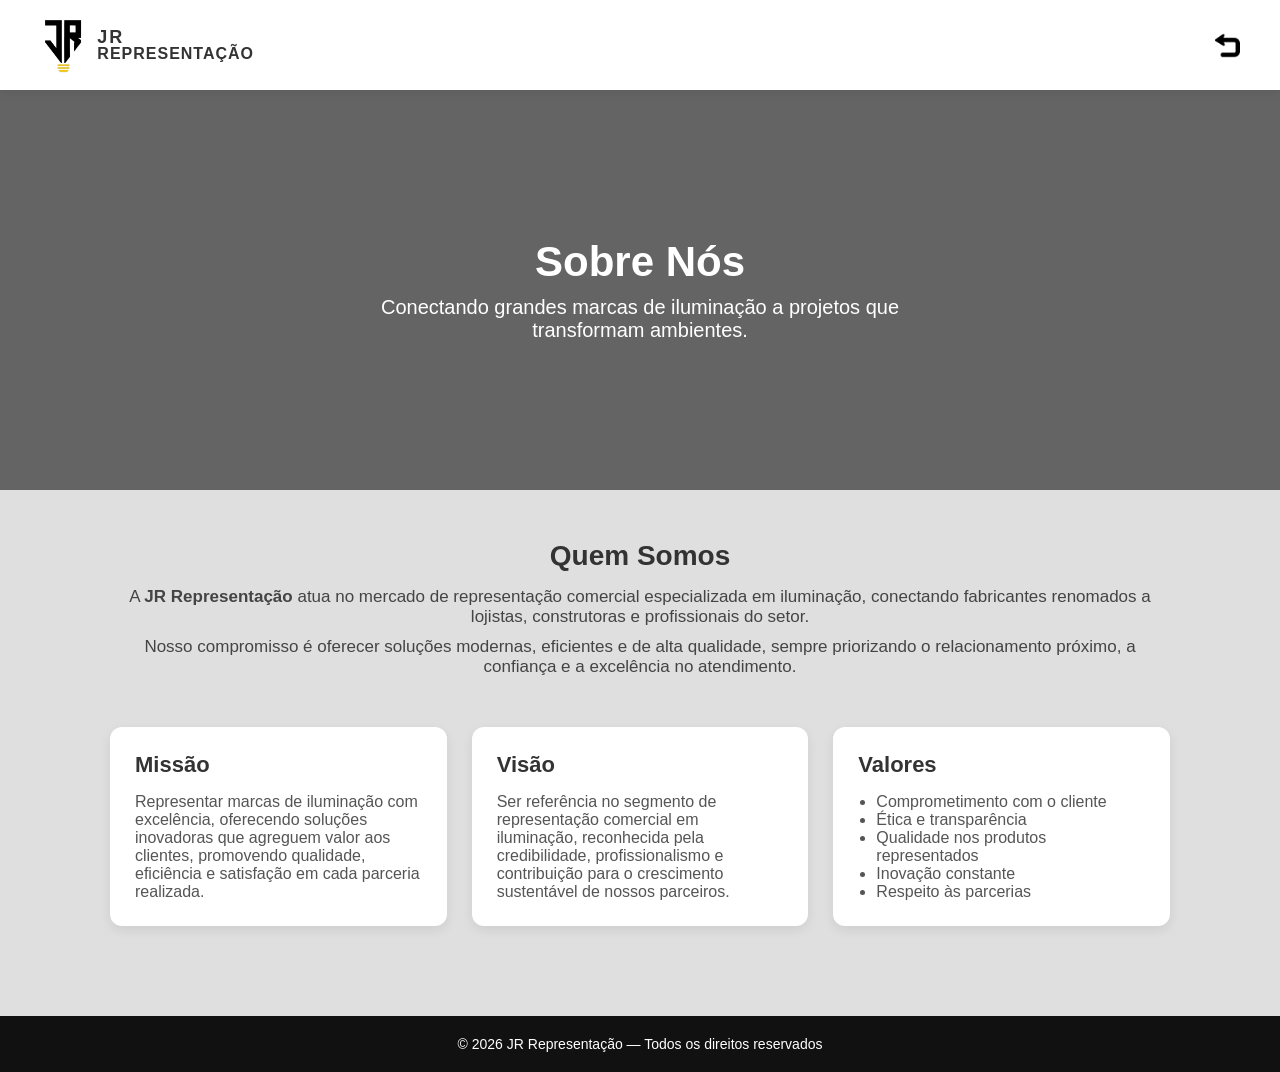
==== sobre.html @ 82229a8d "Add files via upload" ====
<!DOCTYPE html>
<html lang="pt-br">

<head>
    <meta charset="UTF-8">
    <title>Sobre Nós | JR Representação</title>
    <link rel="stylesheet" href="styles.css">
    <link rel="stylesheet" href="sobre.css">
    <link rel="icon" href="img/logopesc.png" type="image/png">
</head>

<body>

    <header class="navbar">

        <div class="brand">

            <img src="../img/logo.png" alt="Logo" class="brand-logo">

            <div class="brand-text">
                <span class="brand-top">JR</span>
                <span class="brand-bottom"><strong>REPRESENTAÇÃO</strong></span>
            </div>

            <a href="../index.html" class="btn-voltar"><img src="../img/voltar.png"></a>

        </div>


    </header>

    <section class="sobre-hero-bg">

        <div class="overlay"></div>

        <div class="hero-content">
            <h1>Sobre Nós</h1>
            <p>
                Conectando grandes marcas de iluminação a projetos que transformam ambientes.
            </p>
        </div>

    </section>


    <section class="sobre-container">

        <div class="sobre-texto">
            <h2>Quem Somos</h2>

            <p>
                A <strong>JR Representação</strong> atua no mercado de representação comercial
                especializada em iluminação, conectando fabricantes renomados a lojistas,
                construtoras e profissionais do setor.
            </p>

            <p>
                Nosso compromisso é oferecer soluções modernas, eficientes e de alta qualidade,
                sempre priorizando o relacionamento próximo, a confiança e a excelência no atendimento.
            </p>
        </div>

        <div class="sobre-cards">

            <div class="card">
                <h3>Missão</h3>
                <p>
                    Representar marcas de iluminação com excelência, oferecendo soluções
                    inovadoras que agreguem valor aos clientes, promovendo qualidade,
                    eficiência e satisfação em cada parceria realizada.
                </p>
            </div>

            <div class="card">
                <h3>Visão</h3>
                <p>
                    Ser referência no segmento de representação comercial em iluminação,
                    reconhecida pela credibilidade, profissionalismo e contribuição
                    para o crescimento sustentável de nossos parceiros.
                </p>
            </div>

            <div class="card">
                <h3>Valores</h3>
                <ul>
                    <li>Comprometimento com o cliente</li>
                    <li>Ética e transparência</li>
                    <li>Qualidade nos produtos representados</li>
                    <li>Inovação constante</li>
                    <li>Respeito às parcerias</li>
                </ul>
            </div>

        </div>

    </section>

    <footer class="rodape">
        <p>© 2026 JR Representação — Todos os direitos reservados</p>
    </footer>

</body>

</html>
---- styles.css ----
/* ================= CSS (styles.css) ================= */

* {
  margin: 0;
  padding: 0;
  box-sizing: border-box;
  font-family: 'Inter', sans-serif;
}

body {
  background: #dfdfdf;
  color: #333;
  padding-top: 90px;
  /* altura da navbar */
}

/* NAVBAR */
.navbar {
  display: flex;
  justify-content: space-between;
  align-items: center;
  padding: 15px 40px;
  background: #ffffff;

  /* FIXAR NO TOPO */
  position: fixed;
  top: 0;
  left: 0;
  width: 100%;

  /* FICAR NA FRENTE DE TUDO */
  z-index: 1000;

  /* SOMBRA PROFISSIONAL */
  box-shadow: 0 2px 10px rgba(0, 0, 0, 0.08);
}

/* BLOCO LOGO + TEXTO */
.brand {
  display: flex;
  align-items: center;
  gap: 10px;
}

/* IMAGEM */
.brand-logo {
  height: 60px;
  /* ajusta tamanho */
}

/* TEXTO EM COLUNA */
.brand-text {
  display: flex;
  flex-direction: column;
  line-height: 1;
}

/* JR (em cima) */
.brand-top {
  font-size: 18px;
  font-weight: 700;
  letter-spacing: 2px;
}

/* REPRESENTAÇÃO (embaixo) */
.brand-bottom {
  font-size: 16px;
  font-weight: 400;
  letter-spacing: 1px;
}

.logo {
  font-weight: 600;
  letter-spacing: 1px;
  font-size: 18px;
  color: #111;
}

.logo img {
  height: 80px;
  /* tamanho da logo */
  width: auto;
}

.nav-links a {
  margin-left: 30px;
  text-decoration: none;
  color: #555;
  font-weight: 400;
  transition: 0.3s;
}

.nav-links a:hover {
  color: #000;
}

/* LINKS DIREITA */
.nav-links {
  display: flex;
  align-items: center;
  gap: 25px;
}

/* BOTÃO CONTATO */
.nav-contact {
  display: flex;
  align-items: center;
  gap: 8px;
  background: none;
  border: none;
  font-size: 15px;
  cursor: pointer;
  font-weight: 500;
}

/* ÍCONES */
.nav-contact img {
  width: 20px;
  height: 20px;
}

/* DROPDOWN */
.dropdown {
  position: relative;
}

.dropdown-content {
  display: none;
  position: absolute;
  top: 40px;
  right: 0;
  background: #ffffff;
  min-width: 180px;
  box-shadow: 0 5px 15px rgba(0, 0, 0, 0.1);
  border-radius: 8px;
  padding: 10px;
}

.dropdown-content a {
  display: block;
  text-decoration: none;
  color: #333;
  padding: 6px 10px;
  font-size: 14px;
}

.dropdown-content a:hover {
  background: #f2f2f2;
  border-radius: 5px;
}

/* MOSTRAR */
.dropdown-content.show {
  display: block;
}

/* ===== MOBILE ===== */
@media (max-width: 768px) {

  /* Navbar continua lado a lado */
  .navbar {
    flex-direction: row;
    justify-content: space-between;
    align-items: center;
    padding: 10px 15px;
  }

  /* Logo menor */
  .brand-logo {
    height: 40px;
  }

  /* Texto menor */
  .brand-top {
    font-size: 14px;
  }

  .brand-bottom {
    font-size: 12px;
  }

  /* CONTATOS EM COLUNA */
  .nav-links {
    display: flex;
    flex-direction: column;
    /* <- Whats em cima / Email embaixo */
    align-items: flex-end;
    /* alinhado à direita */
    gap: 5px;
  }

  /* Ajuste botão */
  .nav-contact {
    font-size: 13px;
    gap: 5px;
  }

  .nav-contact img {
    width: 16px;
    height: 16px;
  }

}

/* HERO PADRÃO */
.hero {
  text-align: center;
  padding: 50px 20px;
  background: #f5f5f5;
}

/* LOGO */
.hero .logo {
  max-width: 420px;
  width: 100%;
  height: auto;
  margin-bottom: 20px;
}

/* TÍTULO */
.hero h1 {
  font-size: 32px;
  margin-bottom: 10px;
}

/* TEXTO */
.hero p {
  color: #666;
  font-size: 18px;
}

/* GRID */
.brands {
  max-width: 1200px;
  margin: 40px auto 80px;
  padding: 0 20px;
  display: grid;
  grid-template-columns: repeat(4, 1fr);
  gap: 30px;
}

/* ===== RESPONSIVO GRID ===== */

@media (max-width: 1024px) {
  .brands {
    grid-template-columns: repeat(3, 1fr);
  }
}

@media (max-width: 768px) {

  .hero {
    padding: 30px 15px;
  }

  .hero .logo {
    max-width: 260px;
    /* diminui no mobile */
  }

  .hero h1 {
    font-size: 24px;
  }

  .hero p {
    font-size: 15px;
  }

  .catalogo-card img {
    width: 160px;
  }

}


/* ===== CARROSSEL MOBILE ===== */

@media (max-width: 480px) {

  .brands {
    display: flex;
    overflow-x: auto;
    gap: 20px;
    scroll-snap-type: x mandatory;
    padding-bottom: 10px;
  }

  .brands::-webkit-scrollbar {
    display: none;
  }

  .card {
    min-width: 80%;
    flex: 0 0 auto;
    scroll-snap-align: center;
  }
}

.card {
  background: #ffffff;
  border-radius: 14px;
  overflow: hidden;
  box-shadow: 0 6px 18px rgba(0, 0, 0, 0.06);
  transition: 0.3s ease;
  cursor: pointer;
}

.card:hover {
  transform: translateY(-6px);
  box-shadow: 0 12px 26px rgba(0, 0, 0, 0.1);
}

.card img {
  width: 100%;
  height: 200px;
  object-fit: cover;
  background: #ffffff;
}

.card-name {
  padding: 18px;
  text-align: center;
  font-weight: 500;
  letter-spacing: 2px;
  color: #444;
}

/* FOOTER */
footer {
  text-align: center;
  padding: 30px;
  color: #888;
  font-size: 14px;
}

/* LOGIN MODAL */
.modal {
  position: fixed;
  inset: 0;
  background: rgba(0, 0, 0, 0.4);
  display: none;
  align-items: center;
  justify-content: center;
}

.modal-content {
  background: #fff;
  padding: 30px;
  border-radius: 12px;
  width: 320px;
  box-shadow: 0 10px 30px rgba(0, 0, 0, 0.2);
  animation: fadeIn 0.3s ease;
}

.modal-content h2 {
  margin-bottom: 15px;
  font-weight: 500;
}

.modal-content input {
  width: 100%;
  padding: 10px;
  margin: 8px 0;
  border: 1px solid #ddd;
  border-radius: 8px;
}

.modal-content button {
  width: 100%;
  padding: 10px;
  border: none;
  background: #111;
  color: #fff;
  border-radius: 8px;
  margin-top: 10px;
  cursor: pointer;
}

@keyframes fadeIn {
  from {
    opacity: 0;
    transform: translateY(10px);
  }

  to {
    opacity: 1;
    transform: translateY(0);
  }

}

/* ===== HEADER MARCA ===== */
.marca-header {
  text-align: center;
  padding: 40px;
}

.marca-logo {
  width: 180px;
  margin-bottom: 15px;
}

.marca-header h1 {
  font-size: 30px;
}

/* SOBRE */
.brand-about {
  max-width: 900px;
  margin: auto;
  padding: 60px 20px;
  text-align: center;
}

.brand-about h2 {
  font-size: 26px;
  margin-bottom: 20px;
}

.brand-about p {
  line-height: 1.7;
  color: #555;
}


/* CATÁLOGO */

.catalogos {
  padding: 60px 20px;
  text-align: center;
}

/* LINHA */
.catalogos-linha {
  display: flex;
  justify-content: center;
  gap: 30px;
  flex-wrap: wrap;
  /* quebra se faltar espaço */
}

.catalogo-card {
  text-align: center;
}

.catalogo-card img {
  width: 220px;
  border-radius: 10px;
  box-shadow: 0 8px 20px rgba(0, 0, 0, 0.15);
  transition: .3s;
}

.catalogo-card img:hover {
  transform: scale(1.05);
}

.catalogo-card p {
  margin-top: 10px;
  font-weight: 600;
}

.btn-download {
  padding: 12px 24px;
  background: #111;
  color: #fff;
  text-decoration: none;
  border-radius: 8px;
  transition: .3s;
}

.btn-download:hover {
  background: #444;
}


/* BOTÃO VOLTAR */
.navbar {
  width: 100%;
}

.brand {
  display: flex;
  align-items: center;
  width: 100%;          /* faz ocupar toda a barra */
}

/* EMPURRA O BOTÃO */
.btn-voltar {
  margin-left: auto;   /* joga pra direita */
  display: flex;
  align-items: center;
}

.btn-voltar img {
  width: 25px;
  height: auto;
  cursor: pointer;
  transition: 0.2s;
}

.btn-voltar img:hover {
  transform: scale(1.1);
}


/* RODAPÉ */
.footer {
  text-align: center;
  padding: 20px;
  background: #111;
  color: #fff;
  font-size: 14px;
}

.card {
  text-decoration: none;
}

.politicas {
  padding: 60px 20px;
  display: flex;
  flex-direction: column;
  align-items: center;
}

.box-politicas {
  max-width: 900px;
  background: #f9f9f9;
  padding: 30px 40px;
  border-radius: 16px;
  box-shadow: 0 8px 25px rgba(0, 0, 0, 0.08);
  line-height: 1.7;
}

.box-politicas h3 {
  margin-top: 25px;
  margin-bottom: 8px;
  font-size: 18px;
  color: #111;
}

.box-politicas p {
  margin-bottom: 10px;
  color: #444;
}

@media (max-width: 768px) {

  .box-politicas {
    padding: 25px 20px;
  }

}

.box-politicas {
  border-left: 6px solid #111;
}

.site-oficial {
  text-align: center;
  margin: 40px 0;
}

.btn-site {
  display: inline-block;
  padding: 14px 28px;
  background: #111;
  color: #fff;
  text-decoration: none;
  border-radius: 10px;
  font-weight: 600;
  transition: .3s;
}

.btn-site:hover {
  background: #444;
  transform: translateY(-2px);
}

@media (max-width: 768px) {

  .btn-site {
    width: 100%;
    max-width: 300px;
  }

}
---- sobre.css ----
/* HERO COM FOTO */

.sobre-hero-bg {
  position: relative;
  height: 400px;

  background: url("../img/fundosobre.png") center/cover no-repeat;

  display: flex;
  align-items: center;
  justify-content: center;

  text-align: center;
  color: #fff;
}

/* camada escura por cima da imagem */
.overlay {
  position: absolute;
  inset: 0;
  background: rgba(0,0,0,0.55);
}

/* conteúdo acima do overlay */
.hero-content {
  position: relative;
  z-index: 2;
  padding: 20px;
}

.hero-content h1 {
  font-size: 42px;
  margin-bottom: 10px;
}

.hero-content p {
  font-size: 20px;
  max-width: 600px;
}


/* CONTAINER */

.sobre-container {
    max-width: 1100px;
    margin: auto;
    padding: 50px 20px;
}

/* TEXTO */

.sobre-texto {
    text-align: center;
    margin-bottom: 50px;
}

.sobre-texto h2 {
    font-size: 28px;
    margin-bottom: 15px;
}

.sobre-texto p {
    font-size: 17px;
    color: #444;
    margin-bottom: 10px;
}

/* CARDS */

.sobre-cards {
    display: grid;
    grid-template-columns: repeat(auto-fit, minmax(250px, 1fr));
    gap: 25px;
}

.card {
    background: #fff;
    padding: 25px;
    border-radius: 12px;
    box-shadow: 0 4px 12px rgba(0, 0, 0, 0.08);
    transition: 0.3s;
}

.card:hover {
    transform: translateY(-5px);
}

.card h3 {
    margin-bottom: 15px;
    font-size: 22px;
}

.card p,
.card li {
    color: #555;
    font-size: 16px;
}

.card ul {
    padding-left: 18px;
}

/* RODAPÉ */

.rodape {
    text-align: center;
    padding: 20px;
    background: #111;
    color: #fff;
    margin-top: 40px;
}
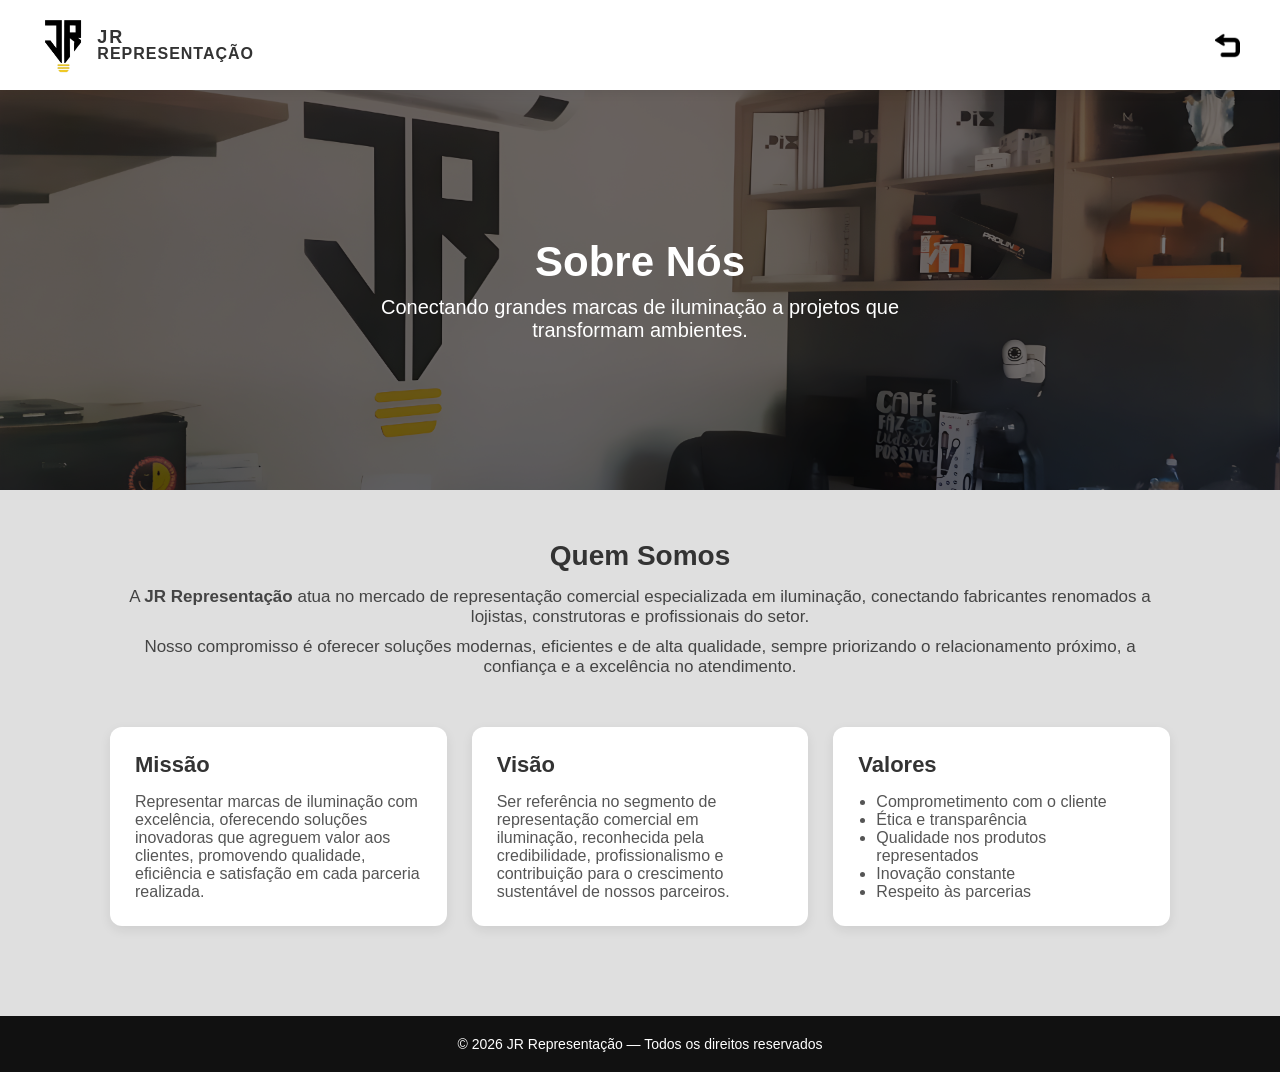
==== commit 9acb2fcf: "Update sobre.html" ====
--- a/sobre.html
+++ b/sobre.html
@@ -101,4 +101,4 @@
 
 </body>
 
-</html>+</html>
--- a/styles.css
+++ b/styles.css
@@ -585,3 +585,26 @@
   }
 
 }
+
+/* BOTÃO SOBRE */
+
+.btn-sobre {
+  display: inline-block;
+  margin-top: 20px;
+  padding: 12px 26px;
+
+  background: #000;   /* cor da marca */
+  color: #fff;
+
+  text-decoration: none;
+  font-weight: bold;
+  border-radius: 8px;
+
+  transition: 0.3s;
+}
+
+.btn-sobre:hover {
+  background: #333;
+  transform: translateY(-2px);
+}
+
